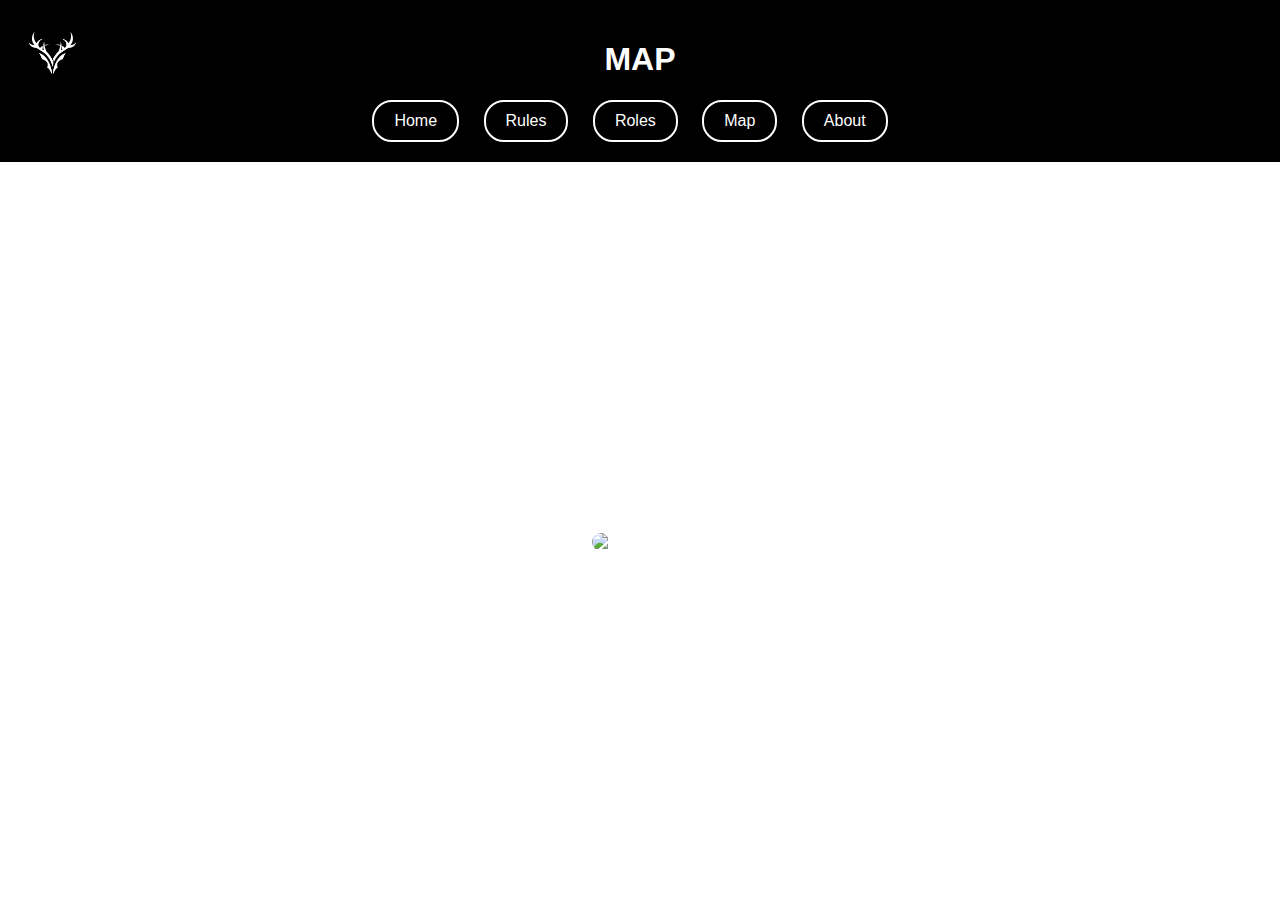
==== map.html @ b2d2d58a "Create map.html" ====
<!DOCTYPE html>
<html lang="en">
<head>
    <meta charset="UTF-8">
    <meta name="viewport" content="width=device-width, initial-scale=1.0">
    <title>Map - Virtual Hunt</title>
    <link rel="stylesheet" href="styles.css">
    <style>
        body {
            margin: 0;
            padding: 0;
            font-family: Arial, sans-serif;
            background-image: url('mitry.jpg');
            background-size: cover;
            background-repeat: no-repeat;
            background-position: center;
            color: #ffffff;
            height: 100vh;
            backdrop-filter: blur(2px);
            overflow: hidden;
        }
        header {
            background-color: #000000;
            padding: 20px;
            text-align: center;
        }
        main {
            padding: 20px;
            display: flex;
            justify-content: space-around;
            align-items: center;
            overflow-x: auto; /* Enable horizontal scrolling */
            height: 80vh;
        }
        .card {
            width: 990px;
            height: 650px;
            background-color: rgba(255, 255, 255, 0.1);
            border-radius: 20px;
            overflow: hidden;
            cursor: pointer;
            box-shadow: 0px 0px 10px rgba(255, 255, 255, 0.3);
            perspective: 1000px;
        }
        .side {
            width: 100%;
            height: 100%;
            position: absolute;
            backface-visibility: hidden;
            transition: transform 0.6s ease;
            display: flex;
            justify-content: center;
            align-items: center;
        }
        .front {
            transform: rotateY(0deg);
        }
        .back {
            transform: rotateY(180deg);
        }
        .side img {
            max-width: 100%;
            max-height: 100%;
            border-radius: 20px;
        }
        footer {
            background-color: rgba(0, 0, 0, 0);
            color:#000000;
            text-decoration:dashed;
            padding: 10px;
            text-align: right;
            position: fixed;
            bottom: 0;
            width: 100%;
        }
        #logo {
            position: absolute;
            top: 20px;
            left: 20px;
            width: 65px;
            max-width: 100px;
            height: auto;
        }
        .tab {
            display: inline-block;
            margin-right: 20px;
            color: #ffffff;
            text-decoration: none;
            padding: 10px 20px;
            border-radius: 20px;
            border: 2px solid #ffffff;
        }
        .tab:hover {
            background-color: rgba(255, 255, 255, 0.1);
        }

    </style>
</head>
<body>

<header>
    <img src="tt_cerf-removebg-preview.png" alt="Logo Hunter or Deer" id="logo">
    <h1>MAP</h1>
    <nav>
        <a href="index.html" class="tab">Home</a>
        <a href="regles.html" class="tab">Rules</a>
        <a href="role.html" class="tab">Roles</a>
        <a href="map.html" class="tab">Map</a>
        <a href="about.html" class="tab active">About</a>
    </nav>
</header>

<main id="cardContainer">
    <div class="card">
        <div class="side front">
            <img src="mory.png" alt="Map Image">
        </div>
        <div class="side back">
            <!-- Back content if needed -->
        </div>
    </div>
</main>

<footer>
   
</footer>

</body>
</html>
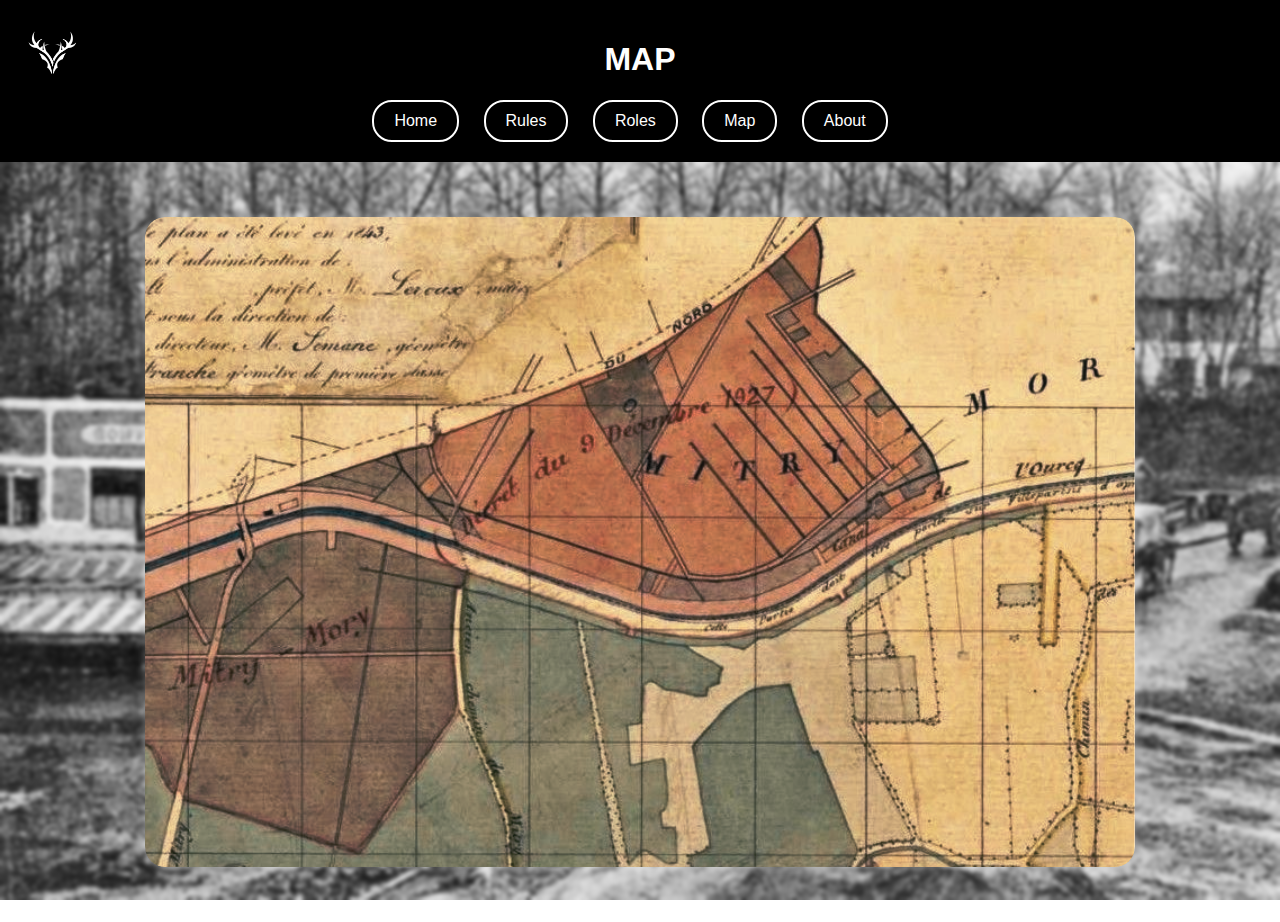
==== commit f94c0744: "Update map.html" ====
--- a/map.html
+++ b/map.html
@@ -29,7 +29,7 @@
             display: flex;
             justify-content: space-around;
             align-items: center;
-            overflow-x: auto; /* Enable horizontal scrolling */
+            overflow-x: hidden; /* Enable horizontal scrolling */
             height: 80vh;
         }
         .card {
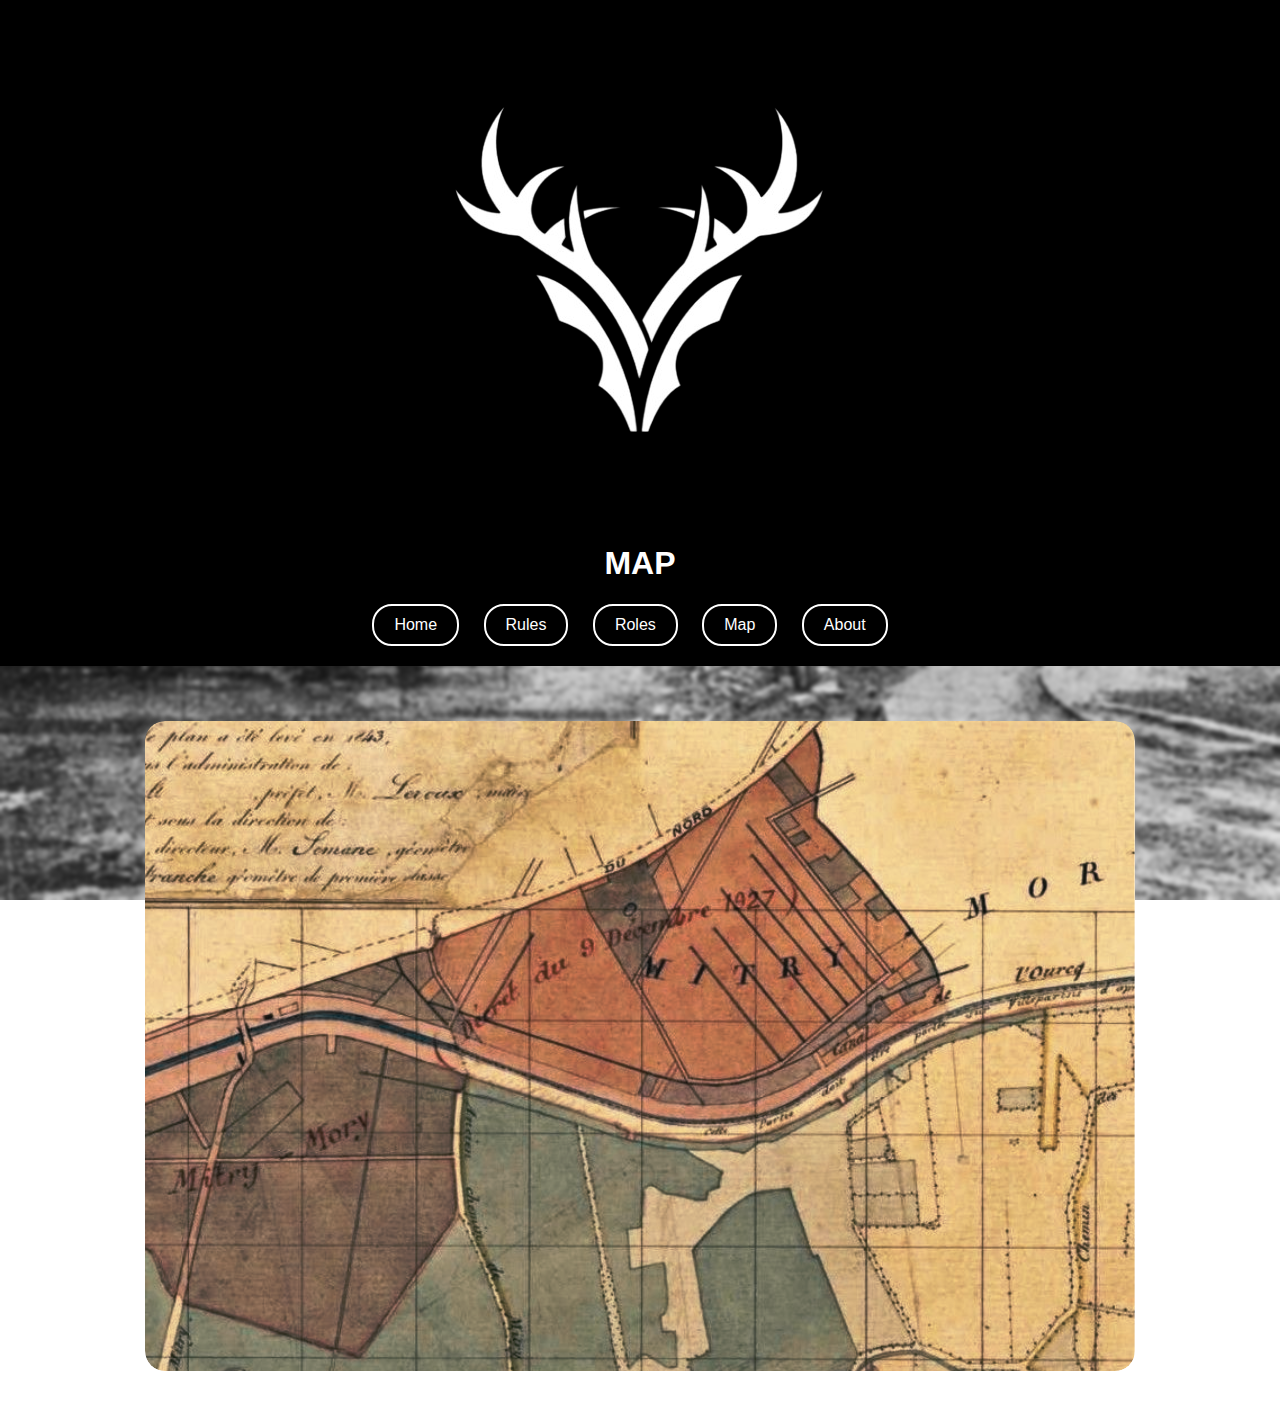
==== commit c642a5d2: "Update map.html" ====
--- a/map.html
+++ b/map.html
@@ -18,6 +18,8 @@
             height: 100vh;
             backdrop-filter: blur(2px);
             overflow: hidden;
+            overflow-x: hidden;
+            overflow-y: hidden;
         }
         header {
             background-color: #000000;
@@ -31,6 +33,8 @@
             align-items: center;
             overflow-x: hidden; /* Enable horizontal scrolling */
             height: 80vh;
+            overflow-x: hidden;
+            overflow-y: hidden;
         }
         .card {
             width: 990px;
@@ -63,15 +67,16 @@
             max-height: 100%;
             border-radius: 20px;
         }
-        footer {
-            background-color: rgba(0, 0, 0, 0);
-            color:#000000;
-            text-decoration:dashed;
-            padding: 10px;
-            text-align: right;
+         footer {
             position: fixed;
             bottom: 0;
-            width: 100%;
+            right: 0px;
+            left: 0;
+            text-align: right;
+            background-color: rgba(0, 0, 0, 0);
+            padding: 20px;
+            z-index: 999;
+        }
         }
         #logo {
             position: absolute;
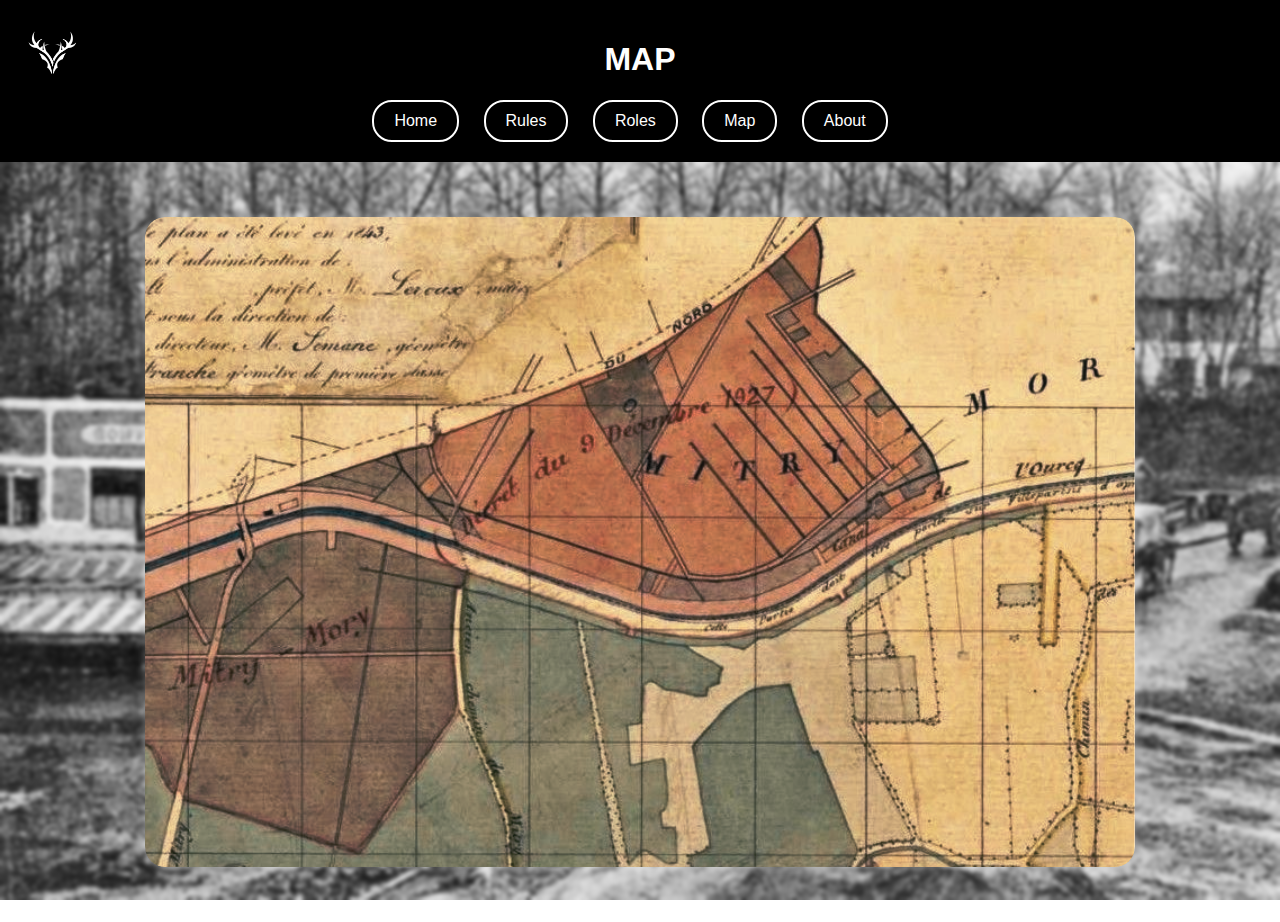
==== commit ee6a6811: "Update map.html" ====
--- a/map.html
+++ b/map.html
@@ -18,8 +18,6 @@
             height: 100vh;
             backdrop-filter: blur(2px);
             overflow: hidden;
-            overflow-x: hidden;
-            overflow-y: hidden;
         }
         header {
             background-color: #000000;
@@ -31,10 +29,8 @@
             display: flex;
             justify-content: space-around;
             align-items: center;
-            overflow-x: hidden; /* Enable horizontal scrolling */
+            overflow-x: auto; /* Enable horizontal scrolling */
             height: 80vh;
-            overflow-x: hidden;
-            overflow-y: hidden;
         }
         .card {
             width: 990px;
@@ -67,16 +63,15 @@
             max-height: 100%;
             border-radius: 20px;
         }
-         footer {
+        footer {
+            background-color: rgba(0, 0, 0, 0);
+            color:#000000;
+            text-decoration:dashed;
+            padding: 10px;
+            text-align: right;
             position: fixed;
             bottom: 0;
-            right: 0px;
-            left: 0;
-            text-align: right;
-            background-color: rgba(0, 0, 0, 0);
-            padding: 20px;
-            z-index: 999;
-        }
+            width: 100%;
         }
         #logo {
             position: absolute;
